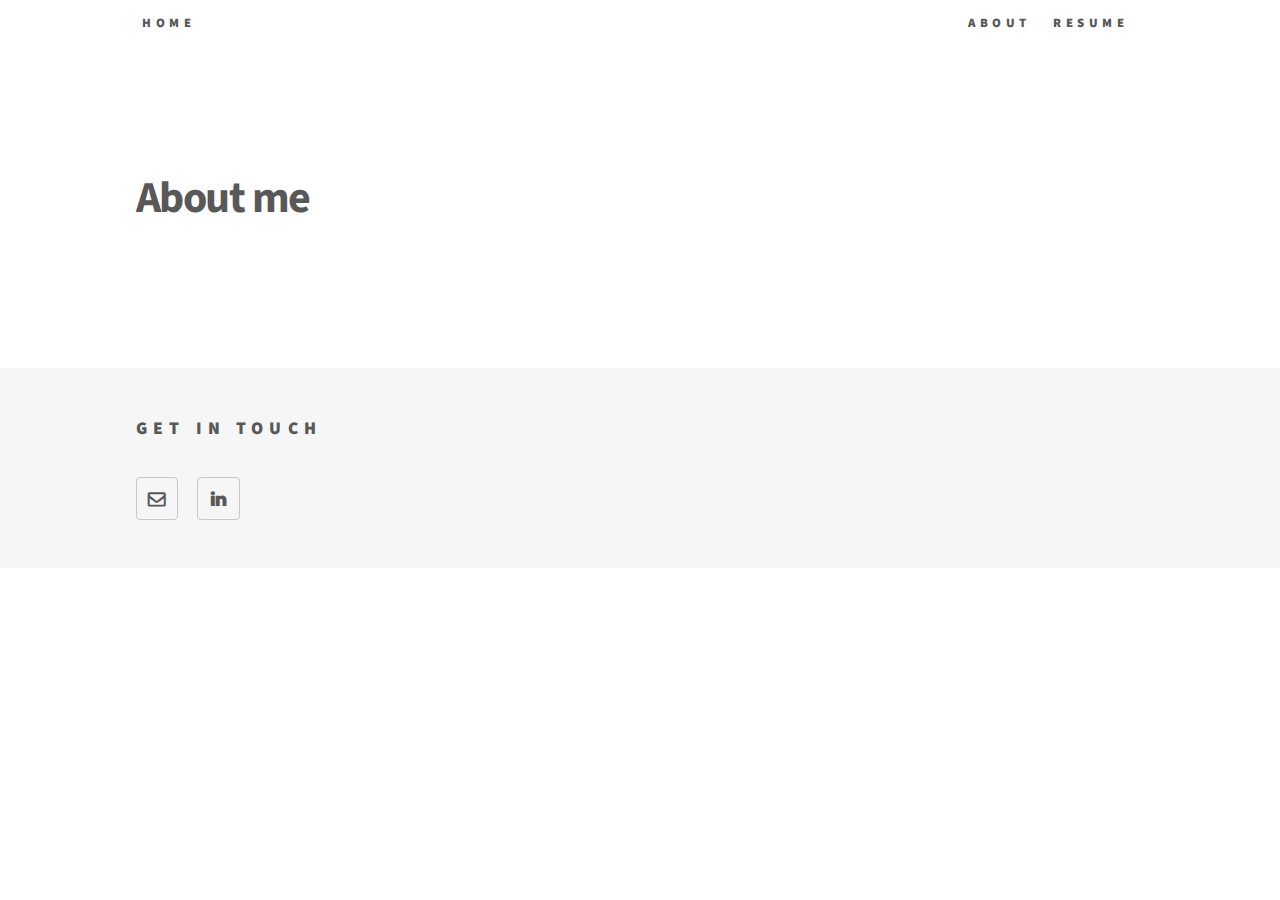
==== about.html @ cca69bac "Initial Commit" ====
<!DOCTYPE HTML>
<!--
	Phantom by HTML5 UP
	html5up.net | @ajlkn
	Free for personal and commercial use under the CCA 3.0 license (html5up.net/license)
-->
<html>
	<head>
		<title>About</title>
		<meta charset="utf-8" />
		<meta name="viewport" content="width=device-width, initial-scale=1, user-scalable=no" />
		<link rel="stylesheet" href="assets/css/main.css" />
		<noscript><link rel="stylesheet" href="assets/css/noscript.css" /></noscript>
	</head>
	<body class="is-preload">
		<!-- Wrapper -->
			<div id="wrapper">

				<!-- Header -->
				<!-- Navigation bar -->
						<header id="header">
						<div  class="inner">
							<h6><ul class= "navbar">
								<li class="left"><a href="index.html">Home</a></li>
								<li class="right"><a href="resume.html">Resume</a></li>
								<li class="right"><a href="about.html">About</a></li>
						 </ul></h6>
					 </div>
					 </header>

				<!-- Main -->

				<div id="main">
					<div class="inner">

						<h1>About me</h1>




					</div>
				</div>


					<!-- Footer -->
						<footer id="footer">
							<div class="inner">
						<!--		<section>
									<h2>Get in touch</h2>
									<form method="post" action="#">
										<div class="fields">
											<div class="field half">
												<input type="text" name="name" id="name" placeholder="Name" />
											</div>
											<div class="field half">
												<input type="email" name="email" id="email" placeholder="Email" />
											</div>
											<div class="field">
												<textarea name="message" id="message" placeholder="Message"></textarea>
											</div>
										</div>
										<ul class="actions">
											<li><input type="submit" value="Send" class="primary" /></li>
										</ul>
									</form>
								</section> -->
								<section>
									<h2>Get in touch</h2>
									<ul class="icons">
										<li><a href="mailto:riya.rana06@gmail.com" class="icon style2 fa-envelope-o"><span class="label">Email</span></a></li>
										<li><a href="https://www.linkedin.com/in/riyarana/" class="icon style2 fa-linkedin"><span class="label">Linkedin</span></a></li>
									</ul>
								</section>

							</div>
						</footer>

			</div>

			<!-- Scripts -->
				<script src="assets/js/jquery.min.js"></script>
				<script src="assets/js/browser.min.js"></script>
				<script src="assets/js/breakpoints.min.js"></script>
				<script src="assets/js/util.js"></script>
				<script src="assets/js/main.js"></script>
				<!-- Global site tag (gtag.js) - Google Analytics -->
				<script async src="https://www.googletagmanager.com/gtag/js?id=UA-132889032-1"></script>
				<script>
	  		window.dataLayer = window.dataLayer || [];
	  		function gtag(){dataLayer.push(arguments);}
	  		gtag('js', new Date());
	  		gtag('config', 'UA-132889032-1');
				</script>


		</body>
	</html>
---- assets/css/main.css ----
@import url(font-awesome.min.css);
@import url("https://fonts.googleapis.com/css?family=Source+Sans+Pro:300,700,900");

/*
	Phantom by HTML5 UP
	html5up.net | @ajlkn
	Free for personal and commercial use under the CCA 3.0 license (html5up.net/license)
*/

html, body, div, span, applet, object,
iframe, h1, h2, h3, h4, h5, h6, p, blockquote,
pre, a, abbr, acronym, address, big, cite,
code, del, dfn, em, img, ins, kbd, q, s, samp,
small, strike, strong, sub, sup, tt, var, b,
u, i, center, dl, dt, dd, ol, ul, li, fieldset,
form, label, legend, table, caption, tbody,
tfoot, thead, tr, th, td, article, aside,
canvas, details, embed, figure, figcaption,
footer, header, hgroup, menu, nav, output, ruby,
section, summary, time, mark, audio, video {
	margin: 0;
	padding: 0;
	border: 0;
	font-size: 100%;
	font: inherit;
	vertical-align: baseline;}

article, aside, details, figcaption, figure,
footer, header, hgroup, menu, nav, section {
	display: block;}

body {
	line-height: 1;
}

ol, ul {
	list-style: none;
}

blockquote, q {
	quotes: none;
}

	blockquote:before, blockquote:after, q:before, q:after {
		content: '';
		content: none;
	}

table {
	border-collapse: collapse;
	border-spacing: 0;
}

body {
	-webkit-text-size-adjust: none;
}

mark {
	background-color: transparent;
	color: inherit;
}

input::-moz-focus-inner {
	border: 0;
	padding: 0;
}

input, select, textarea {
	-moz-appearance: none;
	-webkit-appearance: none;
	-ms-appearance: none;
	appearance: none;
}

/* Basic */

	@-ms-viewport {
		width: device-width;
	}

	body {
		-ms-overflow-style: scrollbar;
	}

	@media screen and (max-width: 480px) {

		html, body {
			min-width: 320px;
		}

	}

	html {
		box-sizing: border-box;
	}

	*, *:before, *:after {
		box-sizing: inherit;
	}

	body {
		background: #ffffff;
	}

		body.is-preload *, body.is-preload *:before, body.is-preload *:after {
			-moz-animation: none !important;
			-webkit-animation: none !important;
			-ms-animation: none !important;
			animation: none !important;
			-moz-transition: none !important;
			-webkit-transition: none !important;
			-ms-transition: none !important;
			transition: none !important;
		}

/* Type */

	body, input, select, textarea {
		color: #585858;
		font-family: "Source Sans Pro", Helvetica, sans-serif;
		font-size: 16pt;
		font-weight: 300;
		line-height: 1.75;
	}

		@media screen and (max-width: 1680px) {

			body, input, select, textarea {
				font-size: 14pt;
			}

		}

		@media screen and (max-width: 1280px) {

			body, input, select, textarea {
				font-size: 12pt;
			}

		}

	a {
		-moz-transition: border-bottom-color 0.2s ease, color 0.2s ease;
		-webkit-transition: border-bottom-color 0.2s ease, color 0.2s ease;
		-ms-transition: border-bottom-color 0.2s ease, color 0.2s ease;
		transition: border-bottom-color 0.2s ease, color 0.2s ease;
		text-decoration: none;
		color: #585858;
		border-bottom: dotted 1px rgba(88, 88, 88, 0.5);
	}

		a:hover {
			border-bottom-color: transparent;
			color: #f2849e !important;
		}

	strong, b {
		font-weight: 900;
	}

	em, i {
		font-style: italic;
	}

	p {
		margin: 0 0 2em 0;
	}

	h1 {
		font-size: 2.75em;
		font-weight: 700;
		line-height: 1.3;
		margin: 0 0 1em 0;
		letter-spacing: -0.035em;
	}


		h1 a {
			color: inherit;
		}

		@media screen and (max-width: 736px) {

			h1 {
				font-size: 2em;
				margin: 0 0 1em 0;
			}

		}

		@media screen and (max-width: 360px) {

			h1 {
				font-size: 1.75em;
			}

		}

	h2, h3, h4, h5, h6 {
		font-weight: 900;
		line-height: 1.5;
		margin: 0 0 2em 0;
		text-transform: uppercase;
		letter-spacing: 0.35em;
	}

		h2 a, h3 a, h4 a, h5 a, h6 a {
			color: inherit;
		}

	h2 {
		font-size: 1.1em;
	}

	h3 {
		font-size: 1em;
	}

	h4 {
		font-size: 0.8em;
	}

	h5 {
		font-size: 0.8em;
	}

	h6 {
		font-size: 0.8em;
	}

	@media screen and (max-width: 980px) {

		h1 br, h2 br, h3 br, h4 br, h5 br, h6 br {
			display: none;
		}

	}

	@media screen and (max-width: 736px) {

		h2 {
			font-size: 1em;
		}

		h3 {
			font-size: 0.8em;
		}

	}

	sub {
		font-size: 0.8em;
		position: relative;
		top: 0.5em;
	}

	sup {
		font-size: 0.8em;
		position: relative;
		top: -0.5em;
	}

	blockquote {
		border-left: solid 4px #c9c9c9;
		font-style: italic;
		margin: 0 0 2em 0;
		padding: 0.5em 0 0.5em 2em;
	}

	code {
		background: rgba(144, 144, 144, 0.075);
		border-radius: 4px;
		border: solid 1px #c9c9c9;
		font-family: "Courier New", monospace;
		font-size: 0.9em;
		margin: 0 0.25em;
		padding: 0.25em 0.65em;
	}

	pre {
		-webkit-overflow-scrolling: touch;
		font-family: "Courier New", monospace;
		font-size: 0.9em;
		margin: 0 0 2em 0;
	}

		pre code {
			display: block;
			line-height: 1.75;
			padding: 1em 1.5em;
			overflow-x: auto;
		}

	hr {
		border: 0;
		border-bottom: solid 1px #c9c9c9;
		margin: 2em 0;
	}

		hr.major {
			margin: 3em 0;
		}

	.align-left {
		text-align: left;
	}

	.align-center {
		text-align: center;
	}

	.align-right {
		text-align: right;
	}

/* Row */

	.row {
		display: flex;
		flex-wrap: wrap;
		box-sizing: border-box;
		align-items: stretch;
	}

		.row > * {
			box-sizing: border-box;
		}

		.row.gtr-uniform > * > :last-child {
			margin-bottom: 0;
		}

		.row.aln-left {
			justify-content: flex-start;
		}

		.row.aln-center {
			justify-content: center;
		}

		.row.aln-right {
			justify-content: flex-end;
		}

		.row.aln-top {
			align-items: flex-start;
		}

		.row.aln-middle {
			align-items: center;
		}

		.row.aln-bottom {
			align-items: flex-end;
		}

		.row > .imp {
			order: -1;
		}

		.row > .col-1 {
			width: 8.3333333333%;
		}

		.row > .off-1 {
			margin-left: 8.3333333333%;
		}

		.row > .col-2 {
			width: 16.6666666667%;
		}

		.row > .off-2 {
			margin-left: 16.6666666667%;
		}

		.row > .col-3 {
			width: 25%;
		}

		.row > .off-3 {
			margin-left: 25%;
		}

		.row > .col-4 {
			width: 33.3333333333%;
		}

		.row > .off-4 {
			margin-left: 33.3333333333%;
		}

		.row > .col-5 {
			width: 41.6666666667%;
		}

		.row > .off-5 {
			margin-left: 41.6666666667%;
		}

		.row > .col-6 {
			width: 50%;
		}

		.row > .off-6 {
			margin-left: 50%;
		}

		.row > .col-7 {
			width: 58.3333333333%;
		}

		.row > .off-7 {
			margin-left: 58.3333333333%;
		}

		.row > .col-8 {
			width: 66.6666666667%;
		}

		.row > .off-8 {
			margin-left: 66.6666666667%;
		}

		.row > .col-9 {
			width: 75%;
		}

		.row > .off-9 {
			margin-left: 75%;
		}

		.row > .col-10 {
			width: 83.3333333333%;
		}

		.row > .off-10 {
			margin-left: 83.3333333333%;
		}

		.row > .col-11 {
			width: 91.6666666667%;
		}

		.row > .off-11 {
			margin-left: 91.6666666667%;
		}

		.row > .col-12 {
			width: 100%;
		}

		.row > .off-12 {
			margin-left: 100%;
		}

		.row.gtr-0 {
			margin-top: 0;
			margin-left: 0em;
		}

			.row.gtr-0 > * {
				padding: 0 0 0 0em;
			}

			.row.gtr-0.gtr-uniform {
				margin-top: 0em;
			}

				.row.gtr-0.gtr-uniform > * {
					padding-top: 0em;
				}

		.row.gtr-25 {
			margin-top: 0;
			margin-left: -0.5em;
		}

			.row.gtr-25 > * {
				padding: 0 0 0 0.5em;
			}

			.row.gtr-25.gtr-uniform {
				margin-top: -0.5em;
			}

				.row.gtr-25.gtr-uniform > * {
					padding-top: 0.5em;
				}

		.row.gtr-50 {
			margin-top: 0;
			margin-left: -1em;
		}

			.row.gtr-50 > * {
				padding: 0 0 0 1em;
			}

			.row.gtr-50.gtr-uniform {
				margin-top: -1em;
			}

				.row.gtr-50.gtr-uniform > * {
					padding-top: 1em;
				}

		.row {
			margin-top: 0;
			margin-left: -2em;
		}

			.row > * {
				padding: 0 0 0 2em;
			}

			.row.gtr-uniform {
				margin-top: -2em;
			}

				.row.gtr-uniform > * {
					padding-top: 2em;
				}

		.row.gtr-150 {
			margin-top: 0;
			margin-left: -3em;
		}

			.row.gtr-150 > * {
				padding: 0 0 0 3em;
			}

			.row.gtr-150.gtr-uniform {
				margin-top: -3em;
			}

				.row.gtr-150.gtr-uniform > * {
					padding-top: 3em;
				}

		.row.gtr-200 {
			margin-top: 0;
			margin-left: -4em;
		}

			.row.gtr-200 > * {
				padding: 0 0 0 4em;
			}

			.row.gtr-200.gtr-uniform {
				margin-top: -4em;
			}

				.row.gtr-200.gtr-uniform > * {
					padding-top: 4em;
				}

		@media screen and (max-width: 1680px) {

			.row {
				display: flex;
				flex-wrap: wrap;
				box-sizing: border-box;
				align-items: stretch;
			}

				.row > * {
					box-sizing: border-box;
				}

				.row.gtr-uniform > * > :last-child {
					margin-bottom: 0;
				}

				.row.aln-left {
					justify-content: flex-start;
				}

				.row.aln-center {
					justify-content: center;
				}

				.row.aln-right {
					justify-content: flex-end;
				}

				.row.aln-top {
					align-items: flex-start;
				}

				.row.aln-middle {
					align-items: center;
				}

				.row.aln-bottom {
					align-items: flex-end;
				}

				.row > .imp-xlarge {
					order: -1;
				}

				.row > .col-1-xlarge {
					width: 8.3333333333%;
				}

				.row > .off-1-xlarge {
					margin-left: 8.3333333333%;
				}

				.row > .col-2-xlarge {
					width: 16.6666666667%;
				}

				.row > .off-2-xlarge {
					margin-left: 16.6666666667%;
				}

				.row > .col-3-xlarge {
					width: 25%;
				}

				.row > .off-3-xlarge {
					margin-left: 25%;
				}

				.row > .col-4-xlarge {
					width: 33.3333333333%;
				}

				.row > .off-4-xlarge {
					margin-left: 33.3333333333%;
				}

				.row > .col-5-xlarge {
					width: 41.6666666667%;
				}

				.row > .off-5-xlarge {
					margin-left: 41.6666666667%;
				}

				.row > .col-6-xlarge {
					width: 50%;
				}

				.row > .off-6-xlarge {
					margin-left: 50%;
				}

				.row > .col-7-xlarge {
					width: 58.3333333333%;
				}

				.row > .off-7-xlarge {
					margin-left: 58.3333333333%;
				}

				.row > .col-8-xlarge {
					width: 66.6666666667%;
				}

				.row > .off-8-xlarge {
					margin-left: 66.6666666667%;
				}

				.row > .col-9-xlarge {
					width: 75%;
				}

				.row > .off-9-xlarge {
					margin-left: 75%;
				}

				.row > .col-10-xlarge {
					width: 83.3333333333%;
				}

				.row > .off-10-xlarge {
					margin-left: 83.3333333333%;
				}

				.row > .col-11-xlarge {
					width: 91.6666666667%;
				}

				.row > .off-11-xlarge {
					margin-left: 91.6666666667%;
				}

				.row > .col-12-xlarge {
					width: 100%;
				}

				.row > .off-12-xlarge {
					margin-left: 100%;
				}

				.row.gtr-0 {
					margin-top: 0;
					margin-left: 0em;
				}

					.row.gtr-0 > * {
						padding: 0 0 0 0em;
					}

					.row.gtr-0.gtr-uniform {
						margin-top: 0em;
					}

						.row.gtr-0.gtr-uniform > * {
							padding-top: 0em;
						}

				.row.gtr-25 {
					margin-top: 0;
					margin-left: -0.5em;
				}

					.row.gtr-25 > * {
						padding: 0 0 0 0.5em;
					}

					.row.gtr-25.gtr-uniform {
						margin-top: -0.5em;
					}

						.row.gtr-25.gtr-uniform > * {
							padding-top: 0.5em;
						}

				.row.gtr-50 {
					margin-top: 0;
					margin-left: -1em;
				}

					.row.gtr-50 > * {
						padding: 0 0 0 1em;
					}

					.row.gtr-50.gtr-uniform {
						margin-top: -1em;
					}

						.row.gtr-50.gtr-uniform > * {
							padding-top: 1em;
						}

				.row {
					margin-top: 0;
					margin-left: -2em;
				}

					.row > * {
						padding: 0 0 0 2em;
					}

					.row.gtr-uniform {
						margin-top: -2em;
					}

						.row.gtr-uniform > * {
							padding-top: 2em;
						}

				.row.gtr-150 {
					margin-top: 0;
					margin-left: -3em;
				}

					.row.gtr-150 > * {
						padding: 0 0 0 3em;
					}

					.row.gtr-150.gtr-uniform {
						margin-top: -3em;
					}

						.row.gtr-150.gtr-uniform > * {
							padding-top: 3em;
						}

				.row.gtr-200 {
					margin-top: 0;
					margin-left: -4em;
				}

					.row.gtr-200 > * {
						padding: 0 0 0 4em;
					}

					.row.gtr-200.gtr-uniform {
						margin-top: -4em;
					}

						.row.gtr-200.gtr-uniform > * {
							padding-top: 4em;
						}

		}

		@media screen and (max-width: 1280px) {

			.row {
				display: flex;
				flex-wrap: wrap;
				box-sizing: border-box;
				align-items: stretch;
			}

				.row > * {
					box-sizing: border-box;
				}

				.row.gtr-uniform > * > :last-child {
					margin-bottom: 0;
				}

				.row.aln-left {
					justify-content: flex-start;
				}

				.row.aln-center {
					justify-content: center;
				}

				.row.aln-right {
					justify-content: flex-end;
				}

				.row.aln-top {
					align-items: flex-start;
				}

				.row.aln-middle {
					align-items: center;
				}

				.row.aln-bottom {
					align-items: flex-end;
				}

				.row > .imp-large {
					order: -1;
				}

				.row > .col-1-large {
					width: 8.3333333333%;
				}

				.row > .off-1-large {
					margin-left: 8.3333333333%;
				}

				.row > .col-2-large {
					width: 16.6666666667%;
				}

				.row > .off-2-large {
					margin-left: 16.6666666667%;
				}

				.row > .col-3-large {
					width: 25%;
				}

				.row > .off-3-large {
					margin-left: 25%;
				}

				.row > .col-4-large {
					width: 33.3333333333%;
				}

				.row > .off-4-large {
					margin-left: 33.3333333333%;
				}

				.row > .col-5-large {
					width: 41.6666666667%;
				}

				.row > .off-5-large {
					margin-left: 41.6666666667%;
				}

				.row > .col-6-large {
					width: 50%;
				}

				.row > .off-6-large {
					margin-left: 50%;
				}

				.row > .col-7-large {
					width: 58.3333333333%;
				}

				.row > .off-7-large {
					margin-left: 58.3333333333%;
				}

				.row > .col-8-large {
					width: 66.6666666667%;
				}

				.row > .off-8-large {
					margin-left: 66.6666666667%;
				}

				.row > .col-9-large {
					width: 75%;
				}

				.row > .off-9-large {
					margin-left: 75%;
				}

				.row > .col-10-large {
					width: 83.3333333333%;
				}

				.row > .off-10-large {
					margin-left: 83.3333333333%;
				}

				.row > .col-11-large {
					width: 91.6666666667%;
				}

				.row > .off-11-large {
					margin-left: 91.6666666667%;
				}

				.row > .col-12-large {
					width: 100%;
				}

				.row > .off-12-large {
					margin-left: 100%;
				}

				.row.gtr-0 {
					margin-top: 0;
					margin-left: 0em;
				}

					.row.gtr-0 > * {
						padding: 0 0 0 0em;
					}

					.row.gtr-0.gtr-uniform {
						margin-top: 0em;
					}

						.row.gtr-0.gtr-uniform > * {
							padding-top: 0em;
						}

				.row.gtr-25 {
					margin-top: 0;
					margin-left: -0.5em;
				}

					.row.gtr-25 > * {
						padding: 0 0 0 0.5em;
					}

					.row.gtr-25.gtr-uniform {
						margin-top: -0.5em;
					}

						.row.gtr-25.gtr-uniform > * {
							padding-top: 0.5em;
						}

				.row.gtr-50 {
					margin-top: 0;
					margin-left: -1em;
				}

					.row.gtr-50 > * {
						padding: 0 0 0 1em;
					}

					.row.gtr-50.gtr-uniform {
						margin-top: -1em;
					}

						.row.gtr-50.gtr-uniform > * {
							padding-top: 1em;
						}

				.row {
					margin-top: 0;
					margin-left: -2em;
				}

					.row > * {
						padding: 0 0 0 2em;
					}

					.row.gtr-uniform {
						margin-top: -2em;
					}

						.row.gtr-uniform > * {
							padding-top: 2em;
						}

				.row.gtr-150 {
					margin-top: 0;
					margin-left: -3em;
				}

					.row.gtr-150 > * {
						padding: 0 0 0 3em;
					}

					.row.gtr-150.gtr-uniform {
						margin-top: -3em;
					}

						.row.gtr-150.gtr-uniform > * {
							padding-top: 3em;
						}

				.row.gtr-200 {
					margin-top: 0;
					margin-left: -4em;
				}

					.row.gtr-200 > * {
						padding: 0 0 0 4em;
					}

					.row.gtr-200.gtr-uniform {
						margin-top: -4em;
					}

						.row.gtr-200.gtr-uniform > * {
							padding-top: 4em;
						}

		}

		@media screen and (max-width: 980px) {

			.row {
				display: flex;
				flex-wrap: wrap;
				box-sizing: border-box;
				align-items: stretch;
			}

				.row > * {
					box-sizing: border-box;
				}

				.row.gtr-uniform > * > :last-child {
					margin-bottom: 0;
				}

				.row.aln-left {
					justify-content: flex-start;
				}

				.row.aln-center {
					justify-content: center;
				}

				.row.aln-right {
					justify-content: flex-end;
				}

				.row.aln-top {
					align-items: flex-start;
				}

				.row.aln-middle {
					align-items: center;
				}

				.row.aln-bottom {
					align-items: flex-end;
				}

				.row > .imp-medium {
					order: -1;
				}

				.row > .col-1-medium {
					width: 8.3333333333%;
				}

				.row > .off-1-medium {
					margin-left: 8.3333333333%;
				}

				.row > .col-2-medium {
					width: 16.6666666667%;
				}

				.row > .off-2-medium {
					margin-left: 16.6666666667%;
				}

				.row > .col-3-medium {
					width: 25%;
				}

				.row > .off-3-medium {
					margin-left: 25%;
				}

				.row > .col-4-medium {
					width: 33.3333333333%;
				}

				.row > .off-4-medium {
					margin-left: 33.3333333333%;
				}

				.row > .col-5-medium {
					width: 41.6666666667%;
				}

				.row > .off-5-medium {
					margin-left: 41.6666666667%;
				}

				.row > .col-6-medium {
					width: 50%;
				}

				.row > .off-6-medium {
					margin-left: 50%;
				}

				.row > .col-7-medium {
					width: 58.3333333333%;
				}

				.row > .off-7-medium {
					margin-left: 58.3333333333%;
				}

				.row > .col-8-medium {
					width: 66.6666666667%;
				}

				.row > .off-8-medium {
					margin-left: 66.6666666667%;
				}

				.row > .col-9-medium {
					width: 75%;
				}

				.row > .off-9-medium {
					margin-left: 75%;
				}

				.row > .col-10-medium {
					width: 83.3333333333%;
				}

				.row > .off-10-medium {
					margin-left: 83.3333333333%;
				}

				.row > .col-11-medium {
					width: 91.6666666667%;
				}

				.row > .off-11-medium {
					margin-left: 91.6666666667%;
				}

				.row > .col-12-medium {
					width: 100%;
				}

				.row > .off-12-medium {
					margin-left: 100%;
				}

				.row.gtr-0 {
					margin-top: 0;
					margin-left: 0em;
				}

					.row.gtr-0 > * {
						padding: 0 0 0 0em;
					}

					.row.gtr-0.gtr-uniform {
						margin-top: 0em;
					}

						.row.gtr-0.gtr-uniform > * {
							padding-top: 0em;
						}

				.row.gtr-25 {
					margin-top: 0;
					margin-left: -0.375em;
				}

					.row.gtr-25 > * {
						padding: 0 0 0 0.375em;
					}

					.row.gtr-25.gtr-uniform {
						margin-top: -0.375em;
					}

						.row.gtr-25.gtr-uniform > * {
							padding-top: 0.375em;
						}

				.row.gtr-50 {
					margin-top: 0;
					margin-left: -0.75em;
				}

					.row.gtr-50 > * {
						padding: 0 0 0 0.75em;
					}

					.row.gtr-50.gtr-uniform {
						margin-top: -0.75em;
					}

						.row.gtr-50.gtr-uniform > * {
							padding-top: 0.75em;
						}

				.row {
					margin-top: 0;
					margin-left: -1.5em;
				}

					.row > * {
						padding: 0 0 0 1.5em;
					}

					.row.gtr-uniform {
						margin-top: -1.5em;
					}

						.row.gtr-uniform > * {
							padding-top: 1.5em;
						}

				.row.gtr-150 {
					margin-top: 0;
					margin-left: -2.25em;
				}

					.row.gtr-150 > * {
						padding: 0 0 0 2.25em;
					}

					.row.gtr-150.gtr-uniform {
						margin-top: -2.25em;
					}

						.row.gtr-150.gtr-uniform > * {
							padding-top: 2.25em;
						}

				.row.gtr-200 {
					margin-top: 0;
					margin-left: -3em;
				}

					.row.gtr-200 > * {
						padding: 0 0 0 3em;
					}

					.row.gtr-200.gtr-uniform {
						margin-top: -3em;
					}

						.row.gtr-200.gtr-uniform > * {
							padding-top: 3em;
						}

		}

		@media screen and (max-width: 736px) {

			.row {
				display: flex;
				flex-wrap: wrap;
				box-sizing: border-box;
				align-items: stretch;
			}

				.row > * {
					box-sizing: border-box;
				}

				.row.gtr-uniform > * > :last-child {
					margin-bottom: 0;
				}

				.row.aln-left {
					justify-content: flex-start;
				}

				.row.aln-center {
					justify-content: center;
				}

				.row.aln-right {
					justify-content: flex-end;
				}

				.row.aln-top {
					align-items: flex-start;
				}

				.row.aln-middle {
					align-items: center;
				}

				.row.aln-bottom {
					align-items: flex-end;
				}

				.row > .imp-small {
					order: -1;
				}

				.row > .col-1-small {
					width: 8.3333333333%;
				}

				.row > .off-1-small {
					margin-left: 8.3333333333%;
				}

				.row > .col-2-small {
					width: 16.6666666667%;
				}

				.row > .off-2-small {
					margin-left: 16.6666666667%;
				}

				.row > .col-3-small {
					width: 25%;
				}

				.row > .off-3-small {
					margin-left: 25%;
				}

				.row > .col-4-small {
					width: 33.3333333333%;
				}

				.row > .off-4-small {
					margin-left: 33.3333333333%;
				}

				.row > .col-5-small {
					width: 41.6666666667%;
				}

				.row > .off-5-small {
					margin-left: 41.6666666667%;
				}

				.row > .col-6-small {
					width: 50%;
				}

				.row > .off-6-small {
					margin-left: 50%;
				}

				.row > .col-7-small {
					width: 58.3333333333%;
				}

				.row > .off-7-small {
					margin-left: 58.3333333333%;
				}

				.row > .col-8-small {
					width: 66.6666666667%;
				}

				.row > .off-8-small {
					margin-left: 66.6666666667%;
				}

				.row > .col-9-small {
					width: 75%;
				}

				.row > .off-9-small {
					margin-left: 75%;
				}

				.row > .col-10-small {
					width: 83.3333333333%;
				}

				.row > .off-10-small {
					margin-left: 83.3333333333%;
				}

				.row > .col-11-small {
					width: 91.6666666667%;
				}

				.row > .off-11-small {
					margin-left: 91.6666666667%;
				}

				.row > .col-12-small {
					width: 100%;
				}

				.row > .off-12-small {
					margin-left: 100%;
				}

				.row.gtr-0 {
					margin-top: 0;
					margin-left: 0em;
				}

					.row.gtr-0 > * {
						padding: 0 0 0 0em;
					}

					.row.gtr-0.gtr-uniform {
						margin-top: 0em;
					}

						.row.gtr-0.gtr-uniform > * {
							padding-top: 0em;
						}

				.row.gtr-25 {
					margin-top: 0;
					margin-left: -0.25em;
				}

					.row.gtr-25 > * {
						padding: 0 0 0 0.25em;
					}

					.row.gtr-25.gtr-uniform {
						margin-top: -0.25em;
					}

						.row.gtr-25.gtr-uniform > * {
							padding-top: 0.25em;
						}

				.row.gtr-50 {
					margin-top: 0;
					margin-left: -0.5em;
				}

					.row.gtr-50 > * {
						padding: 0 0 0 0.5em;
					}

					.row.gtr-50.gtr-uniform {
						margin-top: -0.5em;
					}

						.row.gtr-50.gtr-uniform > * {
							padding-top: 0.5em;
						}

				.row {
					margin-top: 0;
					margin-left: -1em;
				}

					.row > * {
						padding: 0 0 0 1em;
					}

					.row.gtr-uniform {
						margin-top: -1em;
					}

						.row.gtr-uniform > * {
							padding-top: 1em;
						}

				.row.gtr-150 {
					margin-top: 0;
					margin-left: -1.5em;
				}

					.row.gtr-150 > * {
						padding: 0 0 0 1.5em;
					}

					.row.gtr-150.gtr-uniform {
						margin-top: -1.5em;
					}

						.row.gtr-150.gtr-uniform > * {
							padding-top: 1.5em;
						}

				.row.gtr-200 {
					margin-top: 0;
					margin-left: -2em;
				}

					.row.gtr-200 > * {
						padding: 0 0 0 2em;
					}

					.row.gtr-200.gtr-uniform {
						margin-top: -2em;
					}

						.row.gtr-200.gtr-uniform > * {
							padding-top: 2em;
						}

		}

		@media screen and (max-width: 480px) {

			.row {
				display: flex;
				flex-wrap: wrap;
				box-sizing: border-box;
				align-items: stretch;
			}

				.row > * {
					box-sizing: border-box;
				}

				.row.gtr-uniform > * > :last-child {
					margin-bottom: 0;
				}

				.row.aln-left {
					justify-content: flex-start;
				}

				.row.aln-center {
					justify-content: center;
				}

				.row.aln-right {
					justify-content: flex-end;
				}

				.row.aln-top {
					align-items: flex-start;
				}

				.row.aln-middle {
					align-items: center;
				}

				.row.aln-bottom {
					align-items: flex-end;
				}

				.row > .imp-xsmall {
					order: -1;
				}

				.row > .col-1-xsmall {
					width: 8.3333333333%;
				}

				.row > .off-1-xsmall {
					margin-left: 8.3333333333%;
				}

				.row > .col-2-xsmall {
					width: 16.6666666667%;
				}

				.row > .off-2-xsmall {
					margin-left: 16.6666666667%;
				}

				.row > .col-3-xsmall {
					width: 25%;
				}

				.row > .off-3-xsmall {
					margin-left: 25%;
				}

				.row > .col-4-xsmall {
					width: 33.3333333333%;
				}

				.row > .off-4-xsmall {
					margin-left: 33.3333333333%;
				}

				.row > .col-5-xsmall {
					width: 41.6666666667%;
				}

				.row > .off-5-xsmall {
					margin-left: 41.6666666667%;
				}

				.row > .col-6-xsmall {
					width: 50%;
				}

				.row > .off-6-xsmall {
					margin-left: 50%;
				}

				.row > .col-7-xsmall {
					width: 58.3333333333%;
				}

				.row > .off-7-xsmall {
					margin-left: 58.3333333333%;
				}

				.row > .col-8-xsmall {
					width: 66.6666666667%;
				}

				.row > .off-8-xsmall {
					margin-left: 66.6666666667%;
				}

				.row > .col-9-xsmall {
					width: 75%;
				}

				.row > .off-9-xsmall {
					margin-left: 75%;
				}

				.row > .col-10-xsmall {
					width: 83.3333333333%;
				}

				.row > .off-10-xsmall {
					margin-left: 83.3333333333%;
				}

				.row > .col-11-xsmall {
					width: 91.6666666667%;
				}

				.row > .off-11-xsmall {
					margin-left: 91.6666666667%;
				}

				.row > .col-12-xsmall {
					width: 100%;
				}

				.row > .off-12-xsmall {
					margin-left: 100%;
				}

				.row.gtr-0 {
					margin-top: 0;
					margin-left: 0em;
				}

					.row.gtr-0 > * {
						padding: 0 0 0 0em;
					}

					.row.gtr-0.gtr-uniform {
						margin-top: 0em;
					}

						.row.gtr-0.gtr-uniform > * {
							padding-top: 0em;
						}

				.row.gtr-25 {
					margin-top: 0;
					margin-left: -0.25em;
				}

					.row.gtr-25 > * {
						padding: 0 0 0 0.25em;
					}

					.row.gtr-25.gtr-uniform {
						margin-top: -0.25em;
					}

						.row.gtr-25.gtr-uniform > * {
							padding-top: 0.25em;
						}

				.row.gtr-50 {
					margin-top: 0;
					margin-left: -0.5em;
				}

					.row.gtr-50 > * {
						padding: 0 0 0 0.5em;
					}

					.row.gtr-50.gtr-uniform {
						margin-top: -0.5em;
					}

						.row.gtr-50.gtr-uniform > * {
							padding-top: 0.5em;
						}

				.row {
					margin-top: 0;
					margin-left: -1em;
				}

					.row > * {
						padding: 0 0 0 1em;
					}

					.row.gtr-uniform {
						margin-top: -1em;
					}

						.row.gtr-uniform > * {
							padding-top: 1em;
						}

				.row.gtr-150 {
					margin-top: 0;
					margin-left: -1.5em;
				}

					.row.gtr-150 > * {
						padding: 0 0 0 1.5em;
					}

					.row.gtr-150.gtr-uniform {
						margin-top: -1.5em;
					}

						.row.gtr-150.gtr-uniform > * {
							padding-top: 1.5em;
						}

				.row.gtr-200 {
					margin-top: 0;
					margin-left: -2em;
				}

					.row.gtr-200 > * {
						padding: 0 0 0 2em;
					}

					.row.gtr-200.gtr-uniform {
						margin-top: -2em;
					}

						.row.gtr-200.gtr-uniform > * {
							padding-top: 2em;
						}

		}

/* Section/Article */

	section.special, article.special {
		text-align: center;
	}

	header p {
		margin-top: -1em;
	}

	@media screen and (max-width: 736px) {

		header p {
			margin-top: 0;
		}

	}

/* Icon */

	.icon {
		text-decoration: none;
		border-bottom: none;
		position: relative;
	margin-top:0%;
}

		.icon:before {
			-moz-osx-font-smoothing: grayscale;
			-webkit-font-smoothing: antialiased;
			font-family: FontAwesome;
			font-style: normal;
			font-weight: 900;
			text-transform: none !important;

		}

		.icon > .label {
			display: none;
		}

		.icon.style2 {
			-moz-transition: background-color 0.2s ease-in-out, color 0.2s ease-in-out, border-color 0.2s ease-in-out;
			-webkit-transition: background-color 0.2s ease-in-out, color 0.2s ease-in-out, border-color 0.2s ease-in-out;
			-ms-transition: background-color 0.2s ease-in-out, color 0.2s ease-in-out, border-color 0.2s ease-in-out;
			transition: background-color 0.2s ease-in-out, color 0.2s ease-in-out, border-color 0.2s ease-in-out;
			background-color: transparent;
			border: solid 1px #c9c9c9;
			border-radius: 4px;
			width: 2.65em;
			height: 2.65em;
			display: inline-block;
			text-align: center;
			line-height: 2.65em;
			color: inherit;
		}

			.icon.style2:before {
				font-size: 1.1em;
			}

			.icon.style2:hover {
				color: #f2849e;
				border-color: #f2849e;
			}

			.icon.style2:active {
				background-color: rgba(242, 132, 158, 0.1);
			}

/* List */

	ol {
		list-style: decimal;
		margin: 0 0 2em 0;
		padding-left: 1.25em;
	}

		ol li {
			padding-left: 0.25em;
		}

	ul {
		list-style: disc;
		margin: 0 0 2em 0;
		padding-left: 1em;
	}

		ul li {
			padding-left: 0.5em;
		}

		ul.alt {
			list-style: none;
			padding-left: 0;
		}

			ul.alt li {
				border-top: solid 1px #c9c9c9;
				padding: 0.5em 0;
			}

				ul.alt li:first-child {
					border-top: 0;
					padding-top: 0;
				}

	dl {
		margin: 0 0 2em 0;
	}

		dl dt {
			display: block;
			font-weight: 900;
			margin: 0 0 1em 0;
		}

		dl dd {
			margin-left: 2em;
		}

/* Actions */

	ul.actions {
		display: -moz-flex;
		display: -webkit-flex;
		display: -ms-flex;
		display: flex;
		cursor: default;
		list-style: none;
		margin-left: -1em;
		padding-left: 0;
	}

		ul.actions li {
			padding: 0 0 0 1em;
			vertical-align: middle;
		}



		ul.actions.special {
			-moz-justify-content: center;
			-webkit-justify-content: center;
			-ms-justify-content: center;
			justify-content: center;
			width: 100%;
			margin-left: 0;
		}

			ul.actions.special li:first-child {
				padding-left: 0;
			}

		ul.actions.stacked {
			-moz-flex-direction: column;
			-webkit-flex-direction: column;
			-ms-flex-direction: column;
			flex-direction: column;
			margin-left: 0;
		}

			ul.actions.stacked li {
				padding: 1.3em 0 0 0;
			}

				ul.actions.stacked li:first-child {
					padding-top: 0;
				}

		ul.actions.fit {
			width: calc(100% + 1em);
		}

			ul.actions.fit li {
				-moz-flex-grow: 1;
				-webkit-flex-grow: 1;
				-ms-flex-grow: 1;
				flex-grow: 1;
				-moz-flex-shrink: 1;
				-webkit-flex-shrink: 1;
				-ms-flex-shrink: 1;
				flex-shrink: 1;
				width: 100%;
			}

				ul.actions.fit li > * {
					width: 100%;
				}

			ul.actions.fit.stacked {
				width: 100%;
			}

		@media screen and (max-width: 480px) {

			ul.actions:not(.fixed) {
				-moz-flex-direction: column;
				-webkit-flex-direction: column;
				-ms-flex-direction: column;
				flex-direction: column;
				margin-left: 0;
				width: 100% !important;
			}

				ul.actions:not(.fixed) li {
					-moz-flex-grow: 1;
					-webkit-flex-grow: 1;
					-ms-flex-grow: 1;
					flex-grow: 1;
					-moz-flex-shrink: 1;
					-webkit-flex-shrink: 1;
					-ms-flex-shrink: 1;
					flex-shrink: 1;
					padding: 1em 0 0 0;
					text-align: center;
					width: 100%;
				}

					ul.actions:not(.fixed) li > * {
						width: 100%;
					}

					ul.actions:not(.fixed) li:first-child {
						padding-top: 0;
					}

					ul.actions:not(.fixed) li input[type="submit"],
					ul.actions:not(.fixed) li input[type="reset"],
					ul.actions:not(.fixed) li input[type="button"],
					ul.actions:not(.fixed) li button,
					ul.actions:not(.fixed) li .button {
						width: 100%;
					}

						ul.actions:not(.fixed) li input[type="submit"].icon:before,
						ul.actions:not(.fixed) li input[type="reset"].icon:before,
						ul.actions:not(.fixed) li input[type="button"].icon:before,
						ul.actions:not(.fixed) li button.icon:before,
						ul.actions:not(.fixed) li .button.icon:before {
							margin-left: -0.5rem;
						}

		}

/* Icons */

	ul.icons {
		cursor: default;
		list-style: none;
		padding-left: 0;
		margin: -1em 0 2em -1em;
	}

		ul.icons li {
			display: inline-block;
			padding: 1em 0 0 1em;
		}

		ul.icons li.right {
				 float:right;
				}
/* Form */

	form {
		margin: 0 0 2em 0;
		overflow-x: hidden;
	}

		form > :last-child {
			margin-bottom: 0;
		}

		form > .fields {
			display: -moz-flex;
			display: -webkit-flex;
			display: -ms-flex;
			display: flex;
			-moz-flex-wrap: wrap;
			-webkit-flex-wrap: wrap;
			-ms-flex-wrap: wrap;
			flex-wrap: wrap;
			width: calc(100% + 3em);
			margin: -1.5em 0 2em -1.5em;
		}

			form > .fields > .field {
				-moz-flex-grow: 0;
				-webkit-flex-grow: 0;
				-ms-flex-grow: 0;
				flex-grow: 0;
				-moz-flex-shrink: 0;
				-webkit-flex-shrink: 0;
				-ms-flex-shrink: 0;
				flex-shrink: 0;
				padding: 1.5em 0 0 1.5em;
				width: calc(100% - 1.5em);
			}

				form > .fields > .field.half {
					width: calc(50% - 0.75em);
				}

				form > .fields > .field.third {
					width: calc(100%/3 - 0.5em);
				}

				form > .fields > .field.quarter {
					width: calc(25% - 0.375em);
				}

		@media screen and (max-width: 480px) {

			form > .fields {
				width: calc(100% + 3em);
				margin: -1.5em 0 2em -1.5em;
			}

				form > .fields > .field {
					padding: 1.5em 0 0 1.5em;
					width: calc(100% - 1.5em);
				}

					form > .fields > .field.half {
						width: calc(100% - 1.5em);
					}

					form > .fields > .field.third {
						width: calc(100% - 1.5em);
					}

					form > .fields > .field.quarter {
						width: calc(100% - 1.5em);
					}

		}

	label {
		display: block;
		font-size: 0.9em;
		font-weight: 900;
		margin: 0 0 1em 0;
	}

	input[type="text"],
	input[type="password"],
	input[type="email"],
	input[type="tel"],
	select,
	textarea {
		-moz-appearance: none;
		-webkit-appearance: none;
		-ms-appearance: none;
		appearance: none;
		background-color: transparent;
		border: none;
		border-radius: 0;
		border-bottom: solid 1px #c9c9c9;
		color: inherit;
		display: block;
		outline: 0;
		padding: 0;
		text-decoration: none;
		width: 100%;
	}

		input[type="text"]:invalid,
		input[type="password"]:invalid,
		input[type="email"]:invalid,
		input[type="tel"]:invalid,
		select:invalid,
		textarea:invalid {
			box-shadow: none;
		}

		input[type="text"]:focus,
		input[type="password"]:focus,
		input[type="email"]:focus,
		input[type="tel"]:focus,
		select:focus,
		textarea:focus {
			border-bottom-color: #f2849e;
			box-shadow: inset 0 -1px 0 0 #f2849e;
		}

	select {
		background-image: url("data:image/svg+xml;charset=utf8,%3Csvg xmlns='http://www.w3.org/2000/svg' width='40' height='40' preserveAspectRatio='none' viewBox='0 0 40 40'%3E%3Cpath d='M9.4,12.3l10.4,10.4l10.4-10.4c0.2-0.2,0.5-0.4,0.9-0.4c0.3,0,0.6,0.1,0.9,0.4l3.3,3.3c0.2,0.2,0.4,0.5,0.4,0.9 c0,0.4-0.1,0.6-0.4,0.9L20.7,31.9c-0.2,0.2-0.5,0.4-0.9,0.4c-0.3,0-0.6-0.1-0.9-0.4L4.3,17.3c-0.2-0.2-0.4-0.5-0.4-0.9 c0-0.4,0.1-0.6,0.4-0.9l3.3-3.3c0.2-0.2,0.5-0.4,0.9-0.4S9.1,12.1,9.4,12.3z' fill='%23c9c9c9' /%3E%3C/svg%3E");
		background-size: 1.25rem;
		background-repeat: no-repeat;
		background-position: calc(100% - 1rem) center;
		height: 3em;
		padding-right: 3em;
		text-overflow: ellipsis;
	}

		select option {
			background: #ffffff;
		}

		select:focus::-ms-value {
			background-color: transparent;
		}

		select::-ms-expand {
			display: none;
		}

	input[type="text"],
	input[type="password"],
	input[type="email"],
	select {
		height: 3em;
	}

	textarea {
		padding: 0;
		min-height: 3.75em;
	}

	input[type="checkbox"],
	input[type="radio"] {
		-moz-appearance: none;
		-webkit-appearance: none;
		-ms-appearance: none;
		appearance: none;
		display: block;
		float: left;
		margin-right: -2em;
		opacity: 0;
		width: 1em;
		z-index: -1;
	}

		input[type="checkbox"] + label,
		input[type="radio"] + label {
			text-decoration: none;
			color: #585858;
			cursor: pointer;
			display: inline-block;
			font-size: 1em;
			font-weight: 300;
			padding-left: 2.55em;
			padding-right: 0.75em;
			position: relative;
		}

			input[type="checkbox"] + label:before,
			input[type="radio"] + label:before {
				-moz-osx-font-smoothing: grayscale;
				-webkit-font-smoothing: antialiased;
				font-family: FontAwesome;
				font-style: normal;
				font-weight: normal;
				text-transform: none !important;
			}

			input[type="checkbox"] + label:before,
			input[type="radio"] + label:before {
				border-radius: 4px;
				border: solid 1px #c9c9c9;
				content: '';
				display: inline-block;
				height: 1.8em;
				left: 0;
				line-height: 1.725em;
				position: absolute;
				text-align: center;
				top: 0;
				width: 1.8em;
			}

		input[type="checkbox"]:checked + label:before,
		input[type="radio"]:checked + label:before {
			background: #585858;
			border-color: #585858;
			color: #ffffff;
			content: '\f00c';
		}

		input[type="checkbox"]:focus + label:before,
		input[type="radio"]:focus + label:before {
			border-color: #f2849e;
			box-shadow: 0 0 0 1px #f2849e;
		}

	input[type="checkbox"] + label:before {
		border-radius: 4px;
	}

	input[type="radio"] + label:before {
		border-radius: 100%;
	}

/* Box */

	.box {
		border-radius: 4px;
		border: solid 1px #c9c9c9;
		margin-bottom: 2em;
		padding: 1.5em;
	}

		.box > :last-child,
		.box > :last-child > :last-child,
		.box > :last-child > :last-child > :last-child {
			margin-bottom: 0;
		}

		.box.alt {
			border: 0;
			border-radius: 0;
			padding: 0;
		}

/* Image */

	.image {
		border-radius: 4px;
		border: 0;
		display: inline-block;
		position: relative;
	}

		.image img {
			border-radius: 4px;
			display: block;
		}

		.image.left, .image.right {
			max-width: 40%;
		}

			.image.left img, .image.right img {
				width: 100%;
			}

		.image.left {
			float: left;
			padding: 0 1.5em 1em 0;
			top: 0.25em;
		}

		.image.right {
			float: right;
			padding: 0 0 1em 1.5em;
			top: 0.25em;
		}

		.image.fit {
			display: block;
			margin: 0 0 2em 0;
			width: 100%;
		}

			.image.fit img {
				width: 100%;
			}

		.image.main {
			display: block;
			margin: 0 0 3em 0;
			width: 100%;
		}

			.image.main img {
				width: 100%;
			}

			@media screen and (max-width: 736px) {

				.image.main {
					margin: 0 0 2em 0;
				}

			}

/* Table */

	.table-wrapper {
		-webkit-overflow-scrolling: touch;
		overflow-x: auto;
	}

	table {
		margin: 0 0 2em 0;
		width: 100%;
	}

		table tbody tr {
			border: solid 1px #c9c9c9;
			border-left: 0;
			border-right: 0;
		}

			table tbody tr:nth-child(2n + 1) {
				background-color: rgba(144, 144, 144, 0.075);
			}

		table td {
			padding: 0.75em 0.75em;
		}

		table th {
			font-size: 0.9em;
			font-weight: 900;
			padding: 0 0.75em 0.75em 0.75em;
			text-align: left;
		}

		table thead {
			border-bottom: solid 2px #c9c9c9;
		}

		table tfoot {
			border-top: solid 2px #c9c9c9;
		}

		table.alt {
			border-collapse: separate;
		}

			table.alt tbody tr td {
				border: solid 1px #c9c9c9;
				border-left-width: 0;
				border-top-width: 0;
			}

				table.alt tbody tr td:first-child {
					border-left-width: 1px;
				}

			table.alt tbody tr:first-child td {
				border-top-width: 1px;
			}

			table.alt thead {
				border-bottom: 0;
			}

			table.alt tfoot {
				border-top: 0;
			}

/* Button */

	input[type="submit"],
	input[type="reset"],
	input[type="button"],
	button,
	.button {
		-moz-appearance: none;
		-webkit-appearance: none;
		-ms-appearance: none;
		appearance: none;
		-moz-transition: background-color 0.2s ease-in-out, color 0.2s ease-in-out, box-shadow 0.2s ease-in-out;
		-webkit-transition: background-color 0.2s ease-in-out, color 0.2s ease-in-out, box-shadow 0.2s ease-in-out;
		-ms-transition: background-color 0.2s ease-in-out, color 0.2s ease-in-out, box-shadow 0.2s ease-in-out;
		transition: background-color 0.2s ease-in-out, color 0.2s ease-in-out, box-shadow 0.2s ease-in-out;
		background-color: transparent;
		border-radius: 4px;
		border: 0;
		box-shadow: inset 0 0 0 2px #585858;
		color: #585858 !important;
		cursor: pointer;
		display: inline-block;
		font-size: 0.8em;
		font-weight: 900;
		height: 3.5em;
		letter-spacing: 0.35em;
		line-height: 3.45em;
		overflow: hidden;
		padding: 0 1.25em 0 1.6em;
		text-align: center;
		text-decoration: none;
		text-overflow: ellipsis;
		text-transform: uppercase;
		white-space: nowrap;
	}

		input[type="submit"].icon:before,
		input[type="reset"].icon:before,
		input[type="button"].icon:before,
		button.icon:before,
		.button.icon:before {
			margin-right: 0.5em;
		}

		input[type="submit"].fit,
		input[type="reset"].fit,
		input[type="button"].fit,
		button.fit,
		.button.fit {
			width: 100%;
		}

		input[type="submit"]:hover,
		input[type="reset"]:hover,
		input[type="button"]:hover,
		button:hover,
		.button:hover {
			color: #f2849e !important;
			box-shadow: inset 0 0 0 2px #f2849e;
		}

		input[type="submit"]:active,
		input[type="reset"]:active,
		input[type="button"]:active,
		button:active,
		.button:active {
			background-color: rgba(242, 132, 158, 0.1);
		}

		input[type="submit"].small,
		input[type="reset"].small,
		input[type="button"].small,
		button.small,
		.button.small {
			font-size: 0.6em;
		}

		input[type="submit"].large,
		input[type="reset"].large,
		input[type="button"].large,
		button.large,
		.button.large {
			font-size: 1em;
		}

		input[type="submit"].primary,
		input[type="reset"].primary,
		input[type="button"].primary,
		button.primary,
		.button.primary {
			box-shadow: none;
			background-color: #585858;
			color: #ffffff !important;
		}

			input[type="submit"].primary:hover,
			input[type="reset"].primary:hover,
			input[type="button"].primary:hover,
			button.primary:hover,
			.button.primary:hover {
				background-color: #f2849e;
			}

			input[type="submit"].primary:active,
			input[type="reset"].primary:active,
			input[type="button"].primary:active,
			button.primary:active,
			.button.primary:active {
				background-color: #ee5f81;
			}

		input[type="submit"].disabled, input[type="submit"]:disabled,
		input[type="reset"].disabled,
		input[type="reset"]:disabled,
		input[type="button"].disabled,
		input[type="button"]:disabled,
		button.disabled,
		button:disabled,
		.button.disabled,
		.button:disabled {
			pointer-events: none;
			opacity: 0.25;
		}

/* Tiles */

	.tiles {
		display: -moz-flex;
		display: -webkit-flex;
		display: -ms-flex;
		display: flex;
		-moz-flex-wrap: wrap;
		-webkit-flex-wrap: wrap;
		-ms-flex-wrap: wrap;
		flex-wrap: wrap;
		postiion: relative;
		margin: -2.5em 0 0 -2.5em;
	}

		.tiles article {
			-moz-transition: -moz-transform 0.5s ease, opacity 0.5s ease;
			-webkit-transition: -webkit-transform 0.5s ease, opacity 0.5s ease;
			-ms-transition: -ms-transform 0.5s ease, opacity 0.5s ease;
			transition: transform 0.5s ease, opacity 0.5s ease;
			position: relative;
			width: calc(33.3333333333% - 2.5em);
			margin: 1em 0 0 2.5em;
		}

			.tiles article > .image {
				-moz-transition: -moz-transform 0.5s ease;
				-webkit-transition: -webkit-transform 0.5s ease;
				-ms-transition: -ms-transform 0.5s ease;
				transition: transform 0.5s ease;
				position: relative;
				display: block;
				width: 100%;
				border-radius: 4px;
				overflow: hidden;
			}

				.tiles article > .image img {
					display: block;
					width: 100%;
				}

				.tiles article > .image:before {
					pointer-events: none;
					-moz-transition: background-color 0.5s ease, opacity 0.5s ease;
					-webkit-transition: background-color 0.5s ease, opacity 0.5s ease;
					-ms-transition: background-color 0.5s ease, opacity 0.5s ease;
					transition: background-color 0.5s ease, opacity 0.5s ease;
					content: '';
					display: block;
					position: absolute;
					top: 0;
					left: 0;
					width: 100%;
					height: 100%;
					opacity: 0.10;
					z-index: 1;
					opacity: 0.50;
				}

				.tiles article > .image:after {
					pointer-events: none;
					-moz-transition: opacity 0.5s ease;
					-webkit-transition: opacity 0.5s ease;
					-ms-transition: opacity 0.5s ease;
					transition: opacity 0.5s ease;
					content: '';
					display: block;
					position: absolute;
					top: 0;
					left: 0;
					width: 100%;
					height: 100%;
					/*background-image: url("data:image/svg+xml;charset=utf8,%3Csvg xmlns='http://www.w3.org/2000/svg' width='100' height='100' viewBox='0 0 100 100' preserveAspectRatio='none'%3E%3Cstyle%3Eline %7B stroke-width: 0.25px%3B stroke: %23ffffff%3B %7D%3C/style%3E%3Cline x1='0' y1='0' x2='100' y2='100' /%3E%3Cline x1='100' y1='0' x2='0' y2='100' /%3E%3C/svg%3E");*/
					background-position: center;
					background-repeat: no-repeat;
					background-size: 100% 100%;
					opacity: 0.25;
					z-index: 2;
				}

			.tiles article > a {
				display: -moz-flex;
				display: -webkit-flex;
				display: -ms-flex;
				display: flex;
				-moz-flex-direction: column;
				-webkit-flex-direction: column;
				-ms-flex-direction: column;
				flex-direction: column;
				-moz-align-items: center;
				-webkit-align-items: center;
				-ms-align-items: center;
				align-items: center;
				-moz-justify-content: center;
				-webkit-justify-content: center;
				-ms-justify-content: center;
				justify-content: center;
				-moz-transition: background-color 0.5s ease, -moz-transform 0.5s ease;
				-webkit-transition: background-color 0.5s ease, -webkit-transform 0.5s ease;
				-ms-transition: background-color 0.5s ease, -ms-transform 0.5s ease;
				transition: background-color 0.5s ease, transform 0.5s ease;
				position: absolute;
				top: 0;
				left: 0;
				width: 100%;
				height: 100%;
				padding: 1em;
				border-radius: 4px;
				border-bottom: 0;
				color: #ffffff;
				text-align: center;
				text-decoration: none;
				z-index: 3;
			}

				.tiles article > a > :last-child {
					margin: 0;
				}

				.tiles article > a:hover {
					color: #ffffff !important;
				}

				.tiles article > a h2 {
					margin: 0;
				}

				.tiles article > a .content {
					-moz-transition: max-height 0.5s ease, opacity 0.5s ease;
					-webkit-transition: max-height 0.5s ease, opacity 0.5s ease;
					-ms-transition: max-height 0.5s ease, opacity 0.5s ease;
					transition: max-height 0.5s ease, opacity 0.5s ease;
					width: 100%;
					max-height: 0;
					line-height: 1.5;
					margin-top: 0.35em;
					opacity: 0;
				}

					.tiles article > a .content > :last-child {
						margin-bottom: 0;
					}

			.tiles article.style1 > .image:before {
				background-color:#7ecaf6;
			}

			.tiles article.style2 > .image:before {
				background-color: #f2849e;
			}

			.tiles article.style3 > .image:before {
				background-color: #7bd0c1;
			}

			.tiles article.style4 > .image:before {
				background-color: #c75b9b;
			}

			.tiles article.style5 > .image:before {
				background-color: #ae85ca;
			}

			.tiles article.style6 > .image:before {
				background-color: #8499e7;
			}

			body:not(.is-touch) .tiles article:hover > .image {
				-moz-transform: scale(1.1);
				-webkit-transform: scale(1.1);
				-ms-transform: scale(1.1);
				transform: scale(1.1);
			}

				body:not(.is-touch) .tiles article:hover > .image:before {
					background-color: #333333;
					opacity: 0.65;
				}

				body:not(.is-touch) .tiles article:hover > .image:after {
					opacity: 0;
				}

			body:not(.is-touch) .tiles article:hover .content {
				max-height: 15em;
				opacity: 1;
			}

		* + .tiles {
			margin-top: 1em;
		}

		body.is-preload .tiles article {
			-moz-transform: scale(0.9);
			-webkit-transform: scale(0.9);
			-ms-transform: scale(0.9);
			transform: scale(0.9);
			opacity: 0;
		}

		body.is-touch .tiles article .content {
			max-height: 15em;
			opacity: 1;
		}

		@media screen and (max-width: 1280px) {

			.tiles {
				margin: -1.25em 0 0 -1.25em;
			}

				.tiles article {
					width: calc(33.3333333333% - 1.25em);
					margin: 1.25em 0 0 1.25em;
				}

		}

		@media screen and (max-width: 980px) {

			.tiles {
				margin: -2.5em 0 0 -2.5em;
			}

				.tiles article {
					width: calc(50% - 2.5em);
					margin: 2.5em 0 0 2.5em;
				}

		}

		@media screen and (max-width: 736px) {

			.tiles {
				margin: -1.25em 0 0 -1.25em;
			}

				.tiles article {
					width: calc(50% - 1.25em);
					margin: 1.25em 0 0 1.25em;
				}

					.tiles article:hover > .image {
						-moz-transform: scale(1.0);
						-webkit-transform: scale(1.0);
						-ms-transform: scale(1.0);
						transform: scale(1.0);
					}

		}

		@media screen and (max-width: 480px) {

			.tiles {
				margin: 0;
			}

				.tiles article {
					width: 100%;
					margin: 1.25em 0 0 0;
				}

		}

/* Header */

	#header {
		padding: 0 0 0.1em 0 ;

	}

		#header .logo {
			display: block;
			border-bottom: 0;
			color: inherit;
			font-weight: 900;
			letter-spacing: 0.35em;
			margin: 0 0 2.5em 0;
			text-decoration: none;
			text-transform: uppercase;
			display: inline-block;
		}

			#header .logo > * {
				display: inline-block;
				vertical-align: middle;
			}

			#header .logo .symbol {
				margin-right: 0.65em;
			}

				#header .logo .symbol img {
					display: block;
					width: 2em;
					height: 2em;
				}

		#header nav {
			position: fixed;
			right: 2em;
			top: 2em;
			z-index: 10000;
		}

			#header nav ul {
				display: -moz-flex;
				display: -webkit-flex;
				display: -ms-flex;
				display: flex;
				-moz-align-items: center;
				-webkit-align-items: center;
				-ms-align-items: center;
				align-items: center;
				list-style: none;
				margin: 0;
				padding: 0;
			}

				#header nav ul li {
					display: block;
					padding: 0;
				}

					#header nav ul li a {
						display: block;
						position: relative;
						height: 3em;
						line-height: 3em;
						padding: 0 1.5em;
						background-color: rgba(255, 255, 255, 0.5);
						border-radius: 4px;
						border: 0;
						font-size: 0.8em;
						font-weight: 900;
						letter-spacing: 0.35em;
						text-transform: uppercase;
					}

					#header nav ul li a[href="#menu"] {
						-webkit-tap-highlight-color: transparent;
						width: 4em;
						text-indent: 4em;
						font-size: 1em;
						overflow: hidden;
						padding: 0;
						white-space: nowrap;
					}

						#header nav ul li a[href="#menu"]:before, #header nav ul li a[href="#menu"]:after {
							-moz-transition: opacity 0.2s ease;
							-webkit-transition: opacity 0.2s ease;
							-ms-transition: opacity 0.2s ease;
							transition: opacity 0.2s ease;
							content: '';
							display: block;
							position: absolute;
							top: 0;
							left: 0;
							width: 100%;
							height: 100%;
							background-position: center;
							background-repeat: no-repeat;
							background-size: 2em 2em;
						}

						#header nav ul li a[href="#menu"]:before {
							background-image: url("data:image/svg+xml;charset=utf8,%3Csvg xmlns='http://www.w3.org/2000/svg' width='100' height='100' viewBox='0 0 100 100' preserveAspectRatio='none'%3E%3Cstyle%3Eline %7B stroke-width: 8px%3B stroke: %23f2849e%3B %7D%3C/style%3E%3Cline x1='0' y1='25' x2='100' y2='25' /%3E%3Cline x1='0' y1='50' x2='100' y2='50' /%3E%3Cline x1='0' y1='75' x2='100' y2='75' /%3E%3C/svg%3E");
							opacity: 0;
						}

						#header nav ul li a[href="#menu"]:after {
							background-image: url("data:image/svg+xml;charset=utf8,%3Csvg xmlns='http://www.w3.org/2000/svg' width='100' height='100' viewBox='0 0 100 100' preserveAspectRatio='none'%3E%3Cstyle%3Eline %7B stroke-width: 8px%3B stroke: %23585858%3B %7D%3C/style%3E%3Cline x1='0' y1='25' x2='100' y2='25' /%3E%3Cline x1='0' y1='50' x2='100' y2='50' /%3E%3Cline x1='0' y1='75' x2='100' y2='75' /%3E%3C/svg%3E");
							opacity: 1;
						}

						#header nav ul li a[href="#menu"]:hover:before {
							opacity: 1;
						}

						#header nav ul li a[href="#menu"]:hover:after {
							opacity: 0;
						}

		@media screen and (max-width: 736px) {

			#header {
				padding: 0em 0 0.1em 0 ;
			}

				#header nav {
					right: 0.5em;
					top: 0.5em;
				}

					#header nav ul li a[href="#menu"]:before, #header nav ul li a[href="#menu"]:after {
						background-size: 1.5em 1.5em;
					}

		}

		/*new menu*/
	#header	ul.navbar {
		  list-style-type: none;
		  margin: 0;
		  padding: 0;
		  overflow: hidden;
			text-align: left;
		}

	#header	ul.navbar li {
		  float: left;
		}

	#header ul.navbar	li a {
		  display: inline-block;
		  text-align: left;
		  padding-top: 14px;
			padding-bottom: 14px;
			padding-right: 16px;
		  text-decoration: none;
			border-bottom: 0; !important;
		}

		#header ul.navbar li.right {
		  float:right;
		 }

/* Menu */

	#wrapper {
		-moz-transition: opacity 0.45s ease;
		-webkit-transition: opacity 0.45s ease;
		-ms-transition: opacity 0.45s ease;
		transition: opacity 0.45s ease;
		opacity: 1;
	}

	#menu {
		-moz-transform: translateX(22em);
		-webkit-transform: translateX(22em);
		-ms-transform: translateX(22em);
		transform: translateX(22em);
		-moz-transition: -moz-transform 0.45s ease, visibility 0.45s;
		-webkit-transition: -webkit-transform 0.45s ease, visibility 0.45s;
		-ms-transition: -ms-transform 0.45s ease, visibility 0.45s;
		transition: transform 0.45s ease, visibility 0.45s;
		position: fixed;
		top: 0;
		right: 0;
		width: 22em;
		max-width: 80%;
		height: 100%;
		-webkit-overflow-scrolling: touch;
		background: #585858;
		color: #ffffff;
		cursor: default;
		visibility: hidden;
		z-index: 10002;
	}

		#menu > .inner {
			-moz-transition: opacity 0.45s ease;
			-webkit-transition: opacity 0.45s ease;
			-ms-transition: opacity 0.45s ease;
			transition: opacity 0.45s ease;
			-webkit-overflow-scrolling: touch;
			position: absolute;
			top: 0;
			left: 0;
			width: 100%;
			height: 100%;
			padding: 2.75em;
			opacity: 0;
			overflow-y: auto;
		}

			#menu > .inner > ul {
				list-style: none;
				margin: 0 0 1em 0;
				padding: 0;
			}

				#menu > .inner > ul > li {
					padding: 0;
					border-top: solid 1px rgba(255, 255, 255, 0.15);
				}

					#menu > .inner > ul > li a {
						display: block;
						padding: 1em 0;
						line-height: 1.5;
						border: 0;
						color: inherit;
					}

					#menu > .inner > ul > li:first-child {
						border-top: 0;
						margin-top: -1em;
					}

		#menu > .close {
			-moz-transition: opacity 0.45s ease, -moz-transform 0.45s ease;
			-webkit-transition: opacity 0.45s ease, -webkit-transform 0.45s ease;
			-ms-transition: opacity 0.45s ease, -ms-transform 0.45s ease;
			transition: opacity 0.45s ease, transform 0.45s ease;
			-moz-transform: scale(0.25) rotate(180deg);
			-webkit-transform: scale(0.25) rotate(180deg);
			-ms-transform: scale(0.25) rotate(180deg);
			transform: scale(0.25) rotate(180deg);
			-webkit-tap-highlight-color: transparent;
			display: block;
			position: absolute;
			top: 2em;
			left: -6em;
			width: 6em;
			text-indent: 6em;
			height: 3em;
			border: 0;
			font-size: 1em;
			opacity: 0;
			overflow: hidden;
			padding: 0;
			white-space: nowrap;
		}

			#menu > .close:before, #menu > .close:after {
				-moz-transition: opacity 0.2s ease;
				-webkit-transition: opacity 0.2s ease;
				-ms-transition: opacity 0.2s ease;
				transition: opacity 0.2s ease;
				content: '';
				display: block;
				position: absolute;
				top: 0;
				left: 0;
				width: 100%;
				height: 100%;
				background-position: center;
				background-repeat: no-repeat;
				background-size: 2em 2em;
			}

			#menu > .close:before {
				background-image: url("data:image/svg+xml;charset=utf8,%3Csvg xmlns='http://www.w3.org/2000/svg' width='100' height='100' viewBox='0 0 100 100' preserveAspectRatio='none'%3E%3Cstyle%3Eline %7B stroke-width: 8px%3B stroke: %23f2849e%3B %7D%3C/style%3E%3Cline x1='15' y1='15' x2='85' y2='85' /%3E%3Cline x1='85' y1='15' x2='15' y2='85' /%3E%3C/svg%3E");
				opacity: 0;
			}

			#menu > .close:after {
				background-image: url("data:image/svg+xml;charset=utf8,%3Csvg xmlns='http://www.w3.org/2000/svg' width='100' height='100' viewBox='0 0 100 100' preserveAspectRatio='none'%3E%3Cstyle%3Eline %7B stroke-width: 8px%3B stroke: %23585858%3B %7D%3C/style%3E%3Cline x1='15' y1='15' x2='85' y2='85' /%3E%3Cline x1='85' y1='15' x2='15' y2='85' /%3E%3C/svg%3E");
				opacity: 1;
			}

			#menu > .close:hover:before {
				opacity: 1;
			}

			#menu > .close:hover:after {
				opacity: 0;
			}

		@media screen and (max-width: 736px) {

			#menu {
				-moz-transform: translateX(16.5em);
				-webkit-transform: translateX(16.5em);
				-ms-transform: translateX(16.5em);
				transform: translateX(16.5em);
				width: 16.5em;
			}

				#menu > .inner {
					padding: 2.75em 1.5em;
				}

				#menu > .close {
					top: 0.5em;
					left: -4.25em;
					width: 4.25em;
					text-indent: 4.25em;
				}

					#menu > .close:before, #menu > .close:after {
						background-size: 1.5em 1.5em;
					}

		}

	body.is-menu-visible #wrapper {
		pointer-events: none;
		cursor: default;
		opacity: 0.25;
	}

	body.is-menu-visible #menu {
		-moz-transform: translateX(0);
		-webkit-transform: translateX(0);
		-ms-transform: translateX(0);
		transform: translateX(0);
		visibility: visible;
	}

		body.is-menu-visible #menu > * {
			opacity: 1;
		}

		body.is-menu-visible #menu .close {
			-moz-transform: scale(1.0) rotate(0deg);
			-webkit-transform: scale(1.0) rotate(0deg);
			-ms-transform: scale(1.0) rotate(0deg);
			transform: scale(1.0) rotate(0deg);
			opacity: 1;
		}

/* Main */

	#main {
		padding: 6em 0 6em 0 ;
	}

		@media screen and (max-width: 736px) {

			#main {
				padding: 3em 0 4em 0 ;
			}

		}

/* Footer */

	#footer {
		padding: 5em 0 6em 0 ;
		background-color: #f6f6f6;
	}

		#footer > .inner {
			display: -moz-flex;
			display: -webkit-flex;
			display: -ms-flex;
			display: flex;
			-moz-flex-wrap: wrap;
			-webkit-flex-wrap: wrap;
			-ms-flex-wrap: wrap;
			flex-wrap: wrap;
			-moz-flex-direction: row;
			-webkit-flex-direction: row;
			-ms-flex-direction: row;
			flex-direction: row;
		}

			#footer > .inner > * > :last-child {
				margin-bottom: 0;
			}

			#footer > .inner section:nth-child(1) {
				width: calc(66% - 2.5em);
				margin-right: 2.5em;
			}

			#footer > .inner section:nth-child(2) {
				width: calc(33% - 2.5em);
				margin-left: 2.5em;
			}

			#footer > .inner .copyright {
				width: 100%;
				padding: 0;
				margin-top: 5em;
				list-style: none;
				font-size: 0.8em;
				color: rgba(88, 88, 88, 0.5);
			}

				#footer > .inner .copyright a {
					color: inherit;
				}

				#footer > .inner .copyright li {
					display: inline-block;
					border-left: solid 1px rgba(88, 88, 88, 0.15);
					line-height: 1;
					padding: 0 0 0 1em;
					margin: 0 0 0 1em;
				}

					#footer > .inner .copyright li:first-child {
						border-left: 0;
						padding-left: 0;
						margin-left: 0;
					}

		@media screen and (max-width: 1280px) {

			#footer {
				padding: 3em 0 3em 0 ;
			}

				#footer > .inner section:nth-child(1) {
					width: calc(66% - 1.25em);
					margin-right: 1.25em;
				}

				#footer > .inner section:nth-child(2) {
					width: calc(33% - 1.25em);
					margin-left: 1.25em;
				}

		}

		@media screen and (max-width: 980px) {

			#footer > .inner section:nth-child(1) {
				width: 66%;
				margin-right: 0;
			}

			#footer > .inner section:nth-child(2) {
				width: calc(33% - 2.5em);
				margin-left: 2.5em;
			}

		}

		@media screen and (max-width: 736px) {

			#footer {
				padding: 3em 0 3em 0 ;
			}

				#footer > .inner {
					-moz-flex-direction: column;
					-webkit-flex-direction: column;
					-ms-flex-direction: column;
					flex-direction: column;
				}

					#footer > .inner section:nth-child(1) {
						width: 100%;
						margin-right: 0;
						margin: 0em 0 0 0;
					}

					#footer > .inner section:nth-child(2) {
						-moz-order: -1;
						-webkit-order: -1;
						-ms-order: -1;
						order: -1;
						width: 100%;
						margin-left: 0;
					}

					#footer > .inner .copyright {
						margin-top: 3em;
					}

		}

		@media screen and (max-width: 480px) {

			#footer > .inner .copyright {
				margin-top: 3em;
			}

				#footer > .inner .copyright li {
					border-left: 0;
					padding-left: 0;
					margin: 0.75em 0 0 0;
					display: block;
					line-height: inherit;
				}

					#footer > .inner .copyright li:first-child {
						margin-top: 0;
					}

		}

/* Wrapper */

	#wrapper > * > .inner {
		width: 100%;
		max-width: 68em;
		margin: 0 auto;
		padding: 0 2.5em;
	}

		@media screen and (max-width: 736px) {

			#wrapper > * > .inner {
				padding: 0 1.25em;
			}

		}




		.slick-prev,
		.slick-next {
		    font-size: 0;
		    position: absolute;
		    bottom: 20px;
		    color: #d5122f;
		    border: 0;
		    background: none;
		    z-index: 1;
		}

		.slick-prev {
		    left: 20px;
		}

		.slick-prev:after {
			  content: "\f104";
		    font: 40px/1 'FontAwesome';
		}

		.slick-next {
		    right: 20px;
		    text-align: right;
		}

		.slick-next:after {
			   content: "\f105";
		     font: 40px/1 'FontAwesome';
		}

		.slick-prev:hover:after,
		.slick-next:hover:after {
		    color: #7e7e7e;
		}
---- assets/css/noscript.css ----
/*
	Phantom by HTML5 UP
	html5up.net | @ajlkn
	Free for personal and commercial use under the CCA 3.0 license (html5up.net/license)
*/

/* Tiles */

	body.is-preload .tiles article {
		-moz-transform: none;
		-webkit-transform: none;
		-ms-transform: none;
		transform: none;
		opacity: 1;
	}
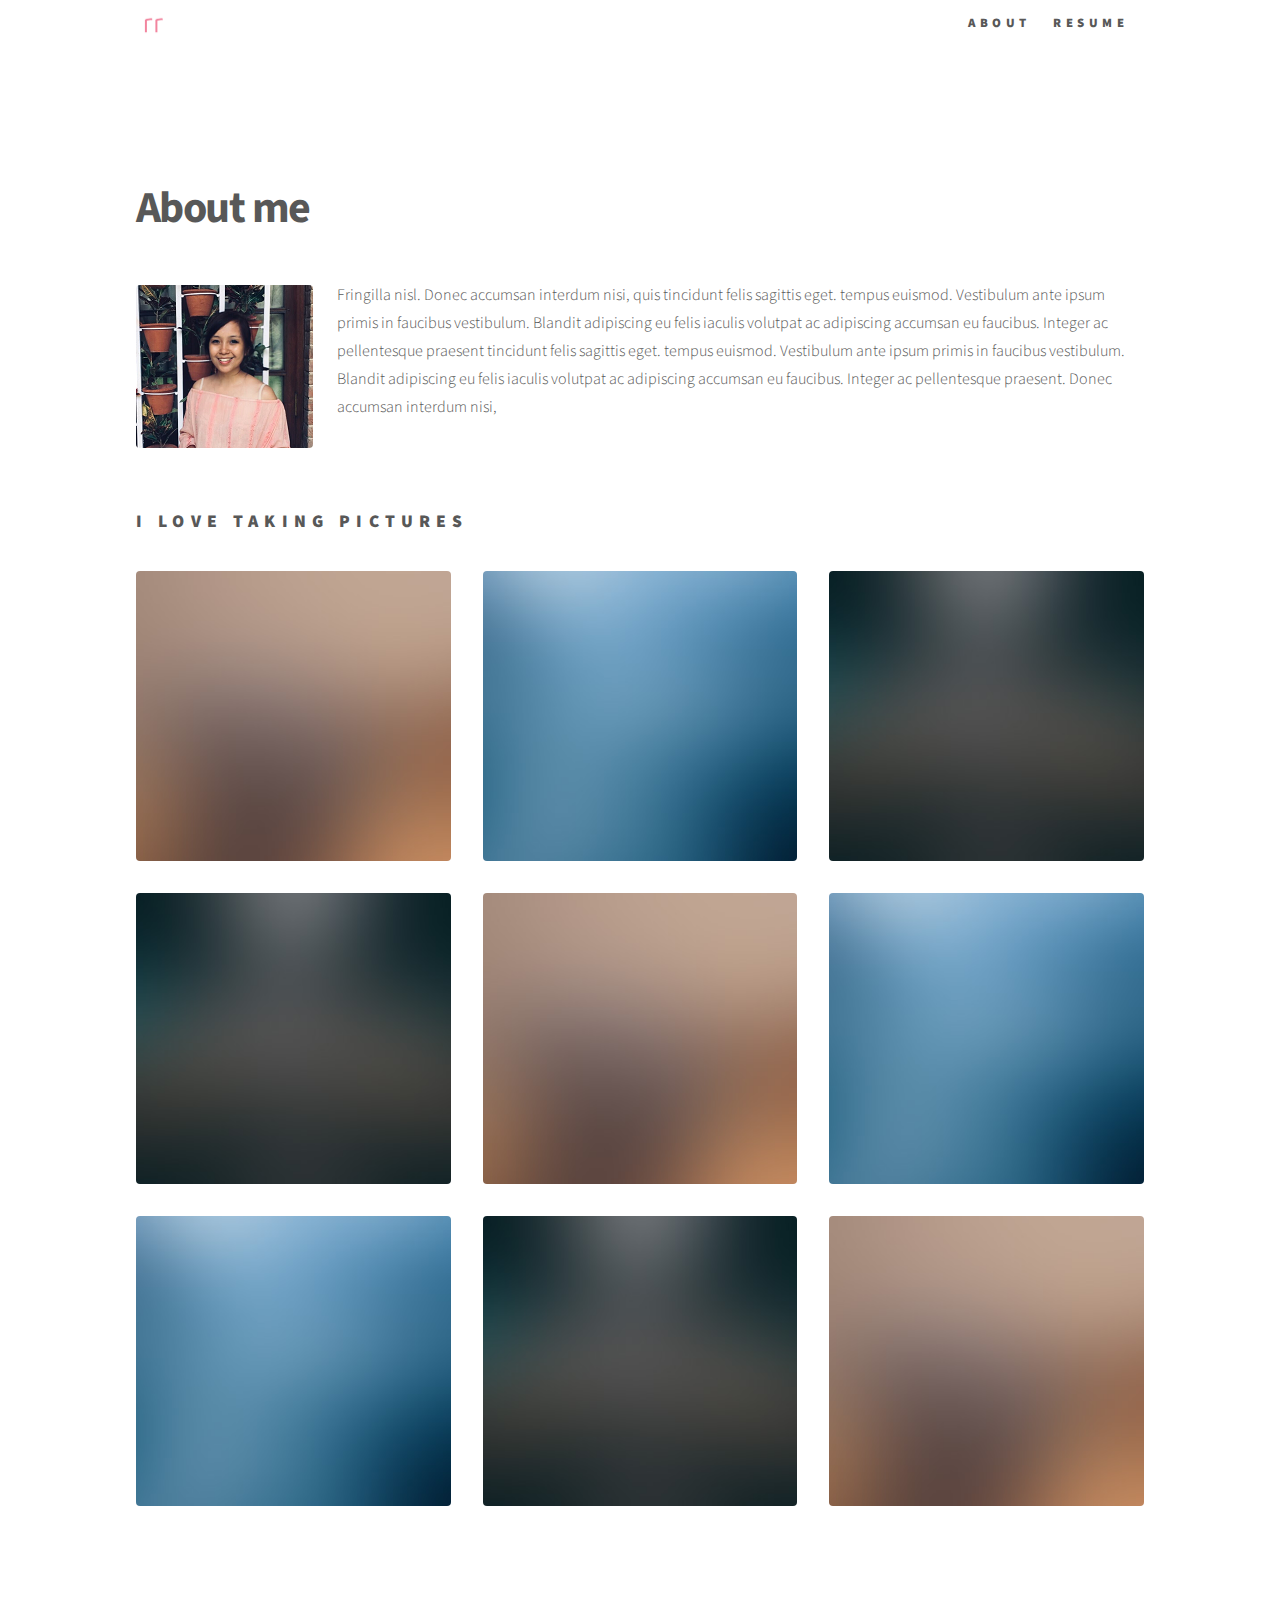
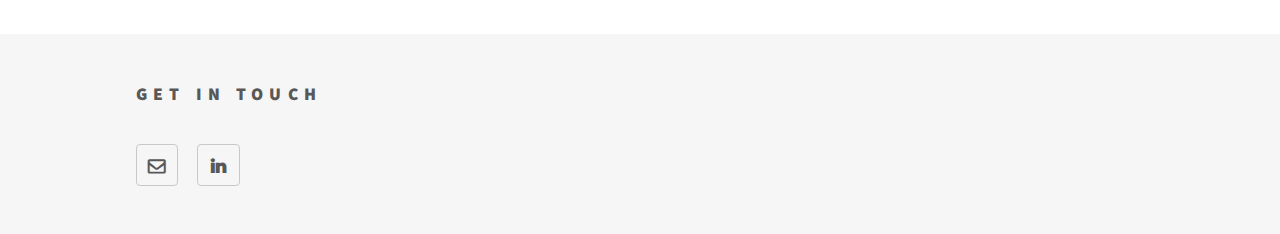
==== commit 887bd889: "Initial Commit" ====
--- a/about.html
+++ b/about.html
@@ -21,7 +21,7 @@
 						<header id="header">
 						<div  class="inner">
 							<h6><ul class= "navbar">
-								<li class="left"><a href="index.html">Home</a></li>
+								<li class="symbol"><a href="index.html"><img src="images/logo05.png" alt="" /></a></li>
 								<li class="right"><a href="resume.html">Resume</a></li>
 								<li class="right"><a href="about.html">About</a></li>
 						 </ul></h6>
@@ -35,6 +35,24 @@
 
 						<h1>About me</h1>
 
+						<p><span class="image left"><img src="images/me.png" alt="" /></span>Fringilla nisl. Donec accumsan interdum nisi, quis tincidunt felis sagittis eget. tempus euismod. Vestibulum ante ipsum primis in faucibus vestibulum. Blandit adipiscing eu felis iaculis volutpat ac adipiscing accumsan eu faucibus. Integer ac pellentesque praesent tincidunt felis sagittis eget. tempus euismod. Vestibulum ante ipsum primis in faucibus vestibulum. Blandit adipiscing eu felis iaculis volutpat ac adipiscing accumsan eu faucibus. Integer ac pellentesque praesent. Donec accumsan interdum nisi, </p>
+						<br>
+						<br>
+						<h2>I love taking pictures</h2>
+						<div class="box alt">
+							<div class="row gtr-uniform">
+
+								<div class="col-4"><span class="image fit"><img src="images/pic01.jpg" alt="" /></span></div>
+								<div class="col-4"><span class="image fit"><img src="images/pic02.jpg" alt="" /></span></div>
+								<div class="col-4"><span class="image fit"><img src="images/pic03.jpg" alt="" /></span></div>
+								<div class="col-4"><span class="image fit"><img src="images/pic03.jpg" alt="" /></span></div>
+								<div class="col-4"><span class="image fit"><img src="images/pic01.jpg" alt="" /></span></div>
+								<div class="col-4"><span class="image fit"><img src="images/pic02.jpg" alt="" /></span></div>
+								<div class="col-4"><span class="image fit"><img src="images/pic02.jpg" alt="" /></span></div>
+								<div class="col-4"><span class="image fit"><img src="images/pic03.jpg" alt="" /></span></div>
+								<div class="col-4"><span class="image fit"><img src="images/pic01.jpg" alt="" /></span></div>
+							</div>
+						</div>
 
 
 
--- a/assets/css/main.css
+++ b/assets/css/main.css
@@ -2977,6 +2977,17 @@
 		  float:right;
 		 }
 
+		 #header ul.navbar .symbol {
+			 margin-right: 0.65em;
+		 }
+
+			 #header ul.navbar .symbol img {
+				 display: inline-block;
+				 width: 1.75em;
+				 height: 1.75em;
+			 }
+
+
 /* Menu */
 
 	#wrapper {
